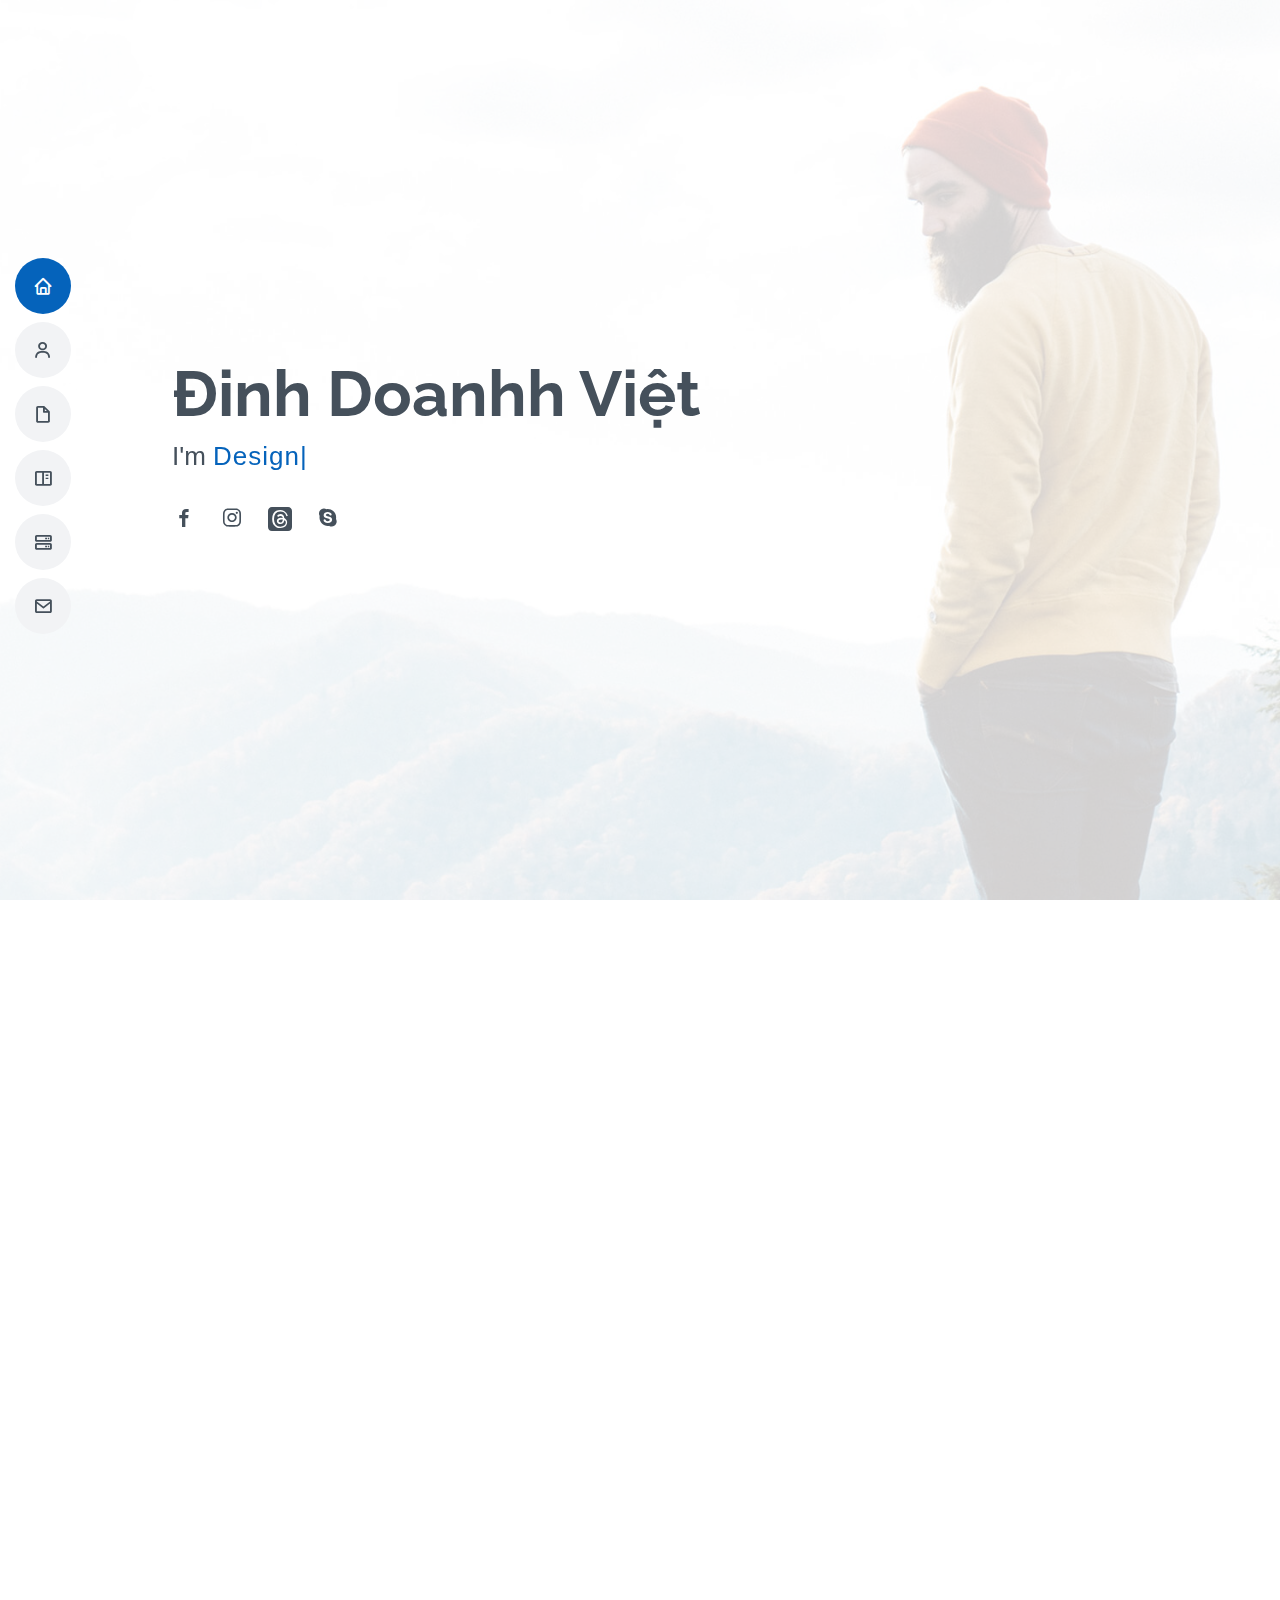
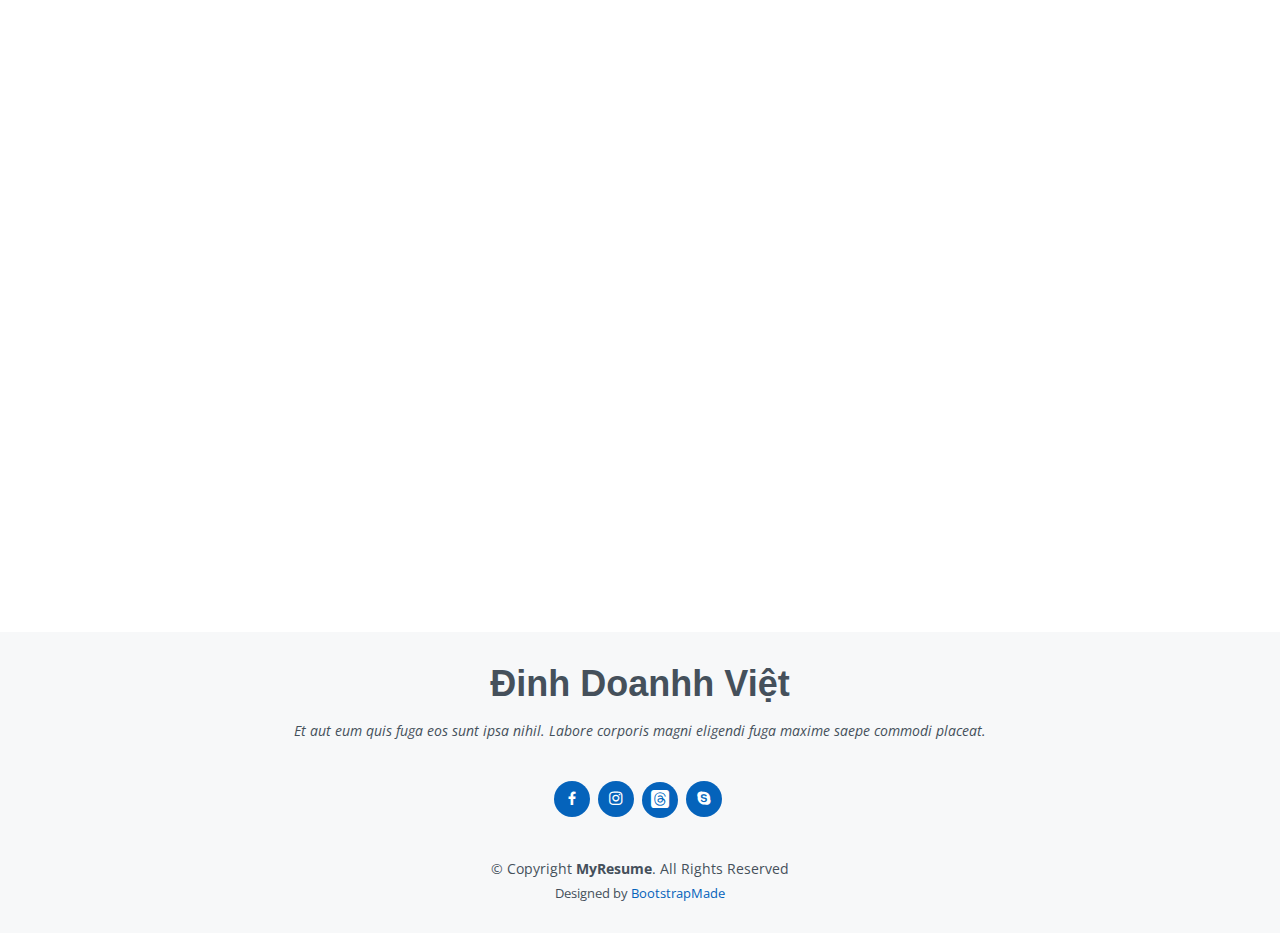
==== index.html @ 34758bf7 "first commit" ====
<!DOCTYPE html>
<html lang="en">

<head>
  <meta charset="utf-8">
  <meta content="width=device-width, initial-scale=1.0" name="viewport">

  <title>MyResume Bootstrap Template - Index</title>
  <meta content="" name="description">
  <meta content="" name="keywords">

  <!-- Favicons -->
  <link href="https://th.bing.com/th/id/OIP.g7DGRttRbm-p6qEUkhb4RAHaHa?w=179&h=180&c=7&r=0&o=5&dpr=1.5&pid=1.7" rel="icon">
  <link href="https://th.bing.com/th/id/OIP.g7DGRttRbm-p6qEUkhb4RAHaHa?w=179&h=180&c=7&r=0&o=5&dpr=1.5&pid=1.7" rel="apple-touch-icon">

  <!-- Google Fonts -->
  <link href="https://fonts.googleapis.com/css?family=Open+Sans:300,300i,400,400i,600,600i,700,700i|Raleway:300,300i,400,400i,500,500i,600,600i,700,700i" rel="stylesheet">

  <!-- Vendor CSS Files -->
  <link href="assets/vendor/aos/aos.css" rel="stylesheet">
  <link href="assets/vendor/bootstrap/css/bootstrap.min.css" rel="stylesheet">
  <link href="assets/vendor/bootstrap-icons/bootstrap-icons.css" rel="stylesheet">
  <link href="assets/vendor/boxicons/css/boxicons.min.css" rel="stylesheet">
  <link href="assets/vendor/glightbox/css/glightbox.min.css" rel="stylesheet">
  <link href="assets/vendor/swiper/swiper-bundle.min.css" rel="stylesheet">

  <!-- Template Main CSS File -->
  <link href="assets/css/style.css" rel="stylesheet">

  <!-- =======================================================
  * Template Name: MyResume
  * Template URL: https://bootstrapmade.com/free-html-bootstrap-template-my-resume/
  * Updated: Mar 17 2024 with Bootstrap v5.3.3
  * Author: BootstrapMade.com
  * License: https://bootstrapmade.com/license/
  ======================================================== -->
</head>


<body>

  <!-- ======= Mobile nav toggle button ======= -->
  <!-- <button type="button" class="mobile-nav-toggle d-xl-none"><i class="bi bi-list mobile-nav-toggle"></i></button> -->
  <i class="bi bi-list mobile-nav-toggle d-lg-none"></i>
  <!-- ======= Header ======= -->
  <header id="header" class="d-flex flex-column justify-content-center">

    <nav id="navbar" class="navbar nav-menu">
      <ul>
        <li><a href="#hero" class="nav-link scrollto active"><i class="bx bx-home"></i> <span>Home</span></a></li>
        <li><a href="#about" class="nav-link scrollto"><i class="bx bx-user"></i> <span>About</span></a></li>
        <li><a href="#resume" class="nav-link scrollto"><i class="bx bx-file-blank"></i> <span>Resume</span></a></li>
        <li><a href="#portfolio" class="nav-link scrollto"><i class="bx bx-book-content"></i> <span>Portfolio</span></a></li>
        <li><a href="#services" class="nav-link scrollto"><i class="bx bx-server"></i> <span>Services</span></a></li>
        <li><a href="#contact" class="nav-link scrollto"><i class="bx bx-envelope"></i> <span>Contact</span></a></li>
      </ul>
    </nav><!-- .nav-menu -->

  </header><!-- End Header -->

  <!-- ======= Hero Section ======= -->
  <section id="hero" class="d-flex flex-column justify-content-center">
    <div class="container" data-aos="zoom-in" data-aos-delay="100">
      <h1>Đinh Doanhh Việt</h1>
      <p>I'm <span class="typed" data-typed-items="Designer, Developer, Freelancer, Photographer"></span></p>
      <div class="social-links">
        <a href="https://www.facebook.com" class="facebook"><i class="bx bxl-facebook"></i></a> 
        <a href="https://www.instagram.com" class="instagram"><i class="bx bxl-instagram"></i></a>
        <a href="https://www.threads.net/" class="threads"><i class="bi bi-threads-fill"></i></a>
        <a href="https://join.skype.com/invite/pR5UcHzqP7nn" class="google-plus"><i class="bx bxl-skype"></i></a>
        
      </div>
    </div>
  </section><!-- End Hero --> 

  <main id="main">

    <!-- ======= About Section ======= -->
    <section id="about" class="about">
      <div class="container" data-aos="fade-up">

        <div class="section-title">
          <h2>About</h2>
          <p>Magnam dolores commodi suscipit. Necessitatibus eius consequatur ex aliquid fuga eum quidem. Sit sint consectetur velit. Quisquam quos quisquam cupiditate. Et nemo qui impedit suscipit alias ea. Quia fugiat sit in iste officiis commodi quidem hic quas.</p>
        </div>

        <div class="row">
          <div class="col-lg-4">
            <img src="assets/img/profile-img.jpg" class="img-fluid" alt="">
          </div>
          <div class="col-lg-8 pt-4 pt-lg-0 content">
            <h3>UI/UX Designer &amp; Web Developer.</h3>
            <p class="fst-italic">
              Lorem ipsum dolor sit amet, consectetur adipiscing elit, sed do eiusmod tempor incididunt ut labore et dolore
              magna aliqua.
            </p>
            <div class="row">
              <div class="col-lg-6">
                <ul>
                  <li><i class="bi bi-chevron-right"></i> <strong>Birthday:</strong> <span>11 july 2004</span></li>
                  <li><i class="bi bi-chevron-right"></i> <strong>Website:</strong> <span>www</span></li>
                  <li><i class="bi bi-chevron-right"></i> <strong>Phone:</strong> <span>+84 353241999</span></li>
                  <li><i class="bi bi-chevron-right"></i> <strong>City:</strong> <span>Tuyên Quang, Việt Nam</span></li>
                </ul>
              </div>
              <div class="col-lg-6">
                <ul>
                  <li><i class="bi bi-chevron-right"></i> <strong>Age:</strong> <span>20</span></li>
                  <li><i class="bi bi-chevron-right"></i> <strong>Degree:</strong> <span>Master</span></li>
                  <li><i class="bi bi-chevron-right"></i> <strong>PhEmailone:</strong> <span>vietdinh1172004@gmail.com</span></li>
                  <li><i class="bi bi-chevron-right"></i> <strong>Freelance:</strong> <span>Available</span></li>
                </ul>
              </div>
            </div>
            <p>
              Officiis eligendi itaque labore et dolorum mollitia officiis optio vero. Quisquam sunt adipisci omnis et ut. Nulla accusantium dolor incidunt officia tempore. Et eius omnis.
              Cupiditate ut dicta maxime officiis quidem quia. Sed et consectetur qui quia repellendus itaque neque. Aliquid amet quidem ut quaerat cupiditate. Ab et eum qui repellendus omnis culpa magni laudantium dolores.
            </p>
          </div>
        </div>

      </div>
    </section><!-- End About Section -->

    <!-- ======= Facts Section ======= -->
    <section id="facts" class="facts">
      <div class="container" data-aos="fade-up">

        <div class="section-title">
          <h2>Facts</h2>
          <p>Magnam dolores commodi suscipit. Necessitatibus eius consequatur ex aliquid fuga eum quidem. Sit sint consectetur velit. Quisquam quos quisquam cupiditate. Et nemo qui impedit suscipit alias ea. Quia fugiat sit in iste officiis commodi quidem hic quas.</p>
        </div>

        <div class="row">

          <div class="col-lg-3 col-md-6">
            <div class="count-box">
              <i class="bi bi-emoji-smile"></i>
              <span data-purecounter-start="0" data-purecounter-end="232" data-purecounter-duration="1" class="purecounter"></span>
              <p>Happy Clients</p>
            </div>
          </div>

          <div class="col-lg-3 col-md-6 mt-5 mt-md-0">
            <div class="count-box">
              <i class="bi bi-journal-richtext"></i>
              <span data-purecounter-start="0" data-purecounter-end="521" data-purecounter-duration="1" class="purecounter"></span>
              <p>Projects</p>
            </div>
          </div>

          <div class="col-lg-3 col-md-6 mt-5 mt-lg-0">
            <div class="count-box">
              <i class="bi bi-headset"></i>
              <span data-purecounter-start="0" data-purecounter-end="1463" data-purecounter-duration="1" class="purecounter"></span>
              <p>Hours Of Support</p>
            </div>
          </div>

          <div class="col-lg-3 col-md-6 mt-5 mt-lg-0">
            <div class="count-box">
              <i class="bi bi-award"></i>
              <span data-purecounter-start="0" data-purecounter-end="25" data-purecounter-duration="1" class="purecounter"></span>
              <p>Awards</p>
            </div>
          </div>

        </div>

      </div>
    </section><!-- End Facts Section -->

    <!-- ======= Skills Section ======= -->
    <section id="skills" class="skills section-bg">
      <div class="container" data-aos="fade-up">

        <div class="section-title">
          <h2>Skills</h2>
          <p>Magnam dolores commodi suscipit. Necessitatibus eius consequatur ex aliquid fuga eum quidem. Sit sint consectetur velit. Quisquam quos quisquam cupiditate. Et nemo qui impedit suscipit alias ea. Quia fugiat sit in iste officiis commodi quidem hic quas.</p>
        </div>

        <div class="row skills-content">

          <div class="col-lg-6">

            <div class="progress">
              <span class="skill">HTML <i class="val">100%</i></span>
              <div class="progress-bar-wrap">
                <div class="progress-bar" role="progressbar" aria-valuenow="100" aria-valuemin="0" aria-valuemax="100"></div>
              </div>
            </div>

            <div class="progress">
              <span class="skill">CSS <i class="val">90%</i></span>
              <div class="progress-bar-wrap">
                <div class="progress-bar" role="progressbar" aria-valuenow="90" aria-valuemin="0" aria-valuemax="100"></div>
              </div>
            </div>

            <div class="progress">
              <span class="skill">Script <i class="val">99%</i></span>
              <div class="progress-bar-wrap">
                <div class="progress-bar" role="progressbar" aria-valuenow="99" aria-valuemin="0" aria-valuemax="100"></div>
              </div>
            </div>

          </div>

          <div class="col-lg-6">

            <div class="progress">
              <span class="skill">PHP Lavarel<i class="val">50%</i></span>
              <div class="progress-bar-wrap">
                <div class="progress-bar" role="progressbar" aria-valuenow="50" aria-valuemin="0" aria-valuemax="100"></div>
              </div>
            </div>

            <div class="progress">
              <span class="skill">JavaScript <i class="val">70%</i></span>
              <div class="progress-bar-wrap">
                <div class="progress-bar" role="progressbar" aria-valuenow="70" aria-valuemin="0" aria-valuemax="100"></div>
              </div>
            </div>

            <div class="progress">
              <span class="skill">React <i class="val">75%</i></span>
              <div class="progress-bar-wrap">
                <div class="progress-bar" role="progressbar" aria-valuenow="75" aria-valuemin="0" aria-valuemax="100"></div>
              </div>
            </div>

          </div>

        </div>

      </div>
    </section><!-- End Skills Section -->

    <!-- ======= Resume Section ======= -->
    <section id="resume" class="resume">
      <div class="container" data-aos="fade-up">

        <div class="section-title">
          <h2>Resume</h2>
          <p>Magnam dolores commodi suscipit. Necessitatibus eius consequatur ex aliquid fuga eum quidem. Sit sint consectetur velit. Quisquam quos quisquam cupiditate. Et nemo qui impedit suscipit alias ea. Quia fugiat sit in iste officiis commodi quidem hic quas.</p>
        </div>

        <div class="row">
          <div class="col-lg-6">
            <h3 class="resume-title">Sumary</h3>
            <div class="resume-item pb-0">
              <h4>Đinh Doanhh Việt</h4>
              <p><em>Innovative and deadline-driven Graphic Designer with 3+ years of experience designing and developing user-centered digital/print marketing material from initial concept to final, polished deliverable.</em></p>
              <ul>
                <li>Portland par 127,Orlando, FL</li>
                <li>(123) 456-7891</li>
                <li>vietdinh1172004@gmail.com</li>
              </ul>
            </div>

            <h3 class="resume-title">Education</h3>
            <div class="resume-item">
              <h4>Master of Fine Arts &amp; Graphic Design</h4>
              <h5>2022 - 2026</h5>
              <p><em>Đại học FPT Hà Nội</em></p>
            </div>
            <div class="resume-item">
              <h4>Bachelor of Fine Arts &amp; Graphic Design</h4>
              <h5>2024</h5>
              <p><em>Rochester Institute of Technology, Rochester, NY</em></p>
              <p>Quia nobis sequi est occaecati aut. Repudiandae et iusto quae reiciendis et quis Eius vel ratione eius unde vitae rerum voluptates asperiores voluptatem Earum molestiae consequatur neque etlon sader mart dila</p>
            </div>
          </div>
          <div class="col-lg-6">
            <h3 class="resume-title">Professional Experience</h3>
            <div class="resume-item">
              <h4>Senior graphic design specialist</h4>
              <h5>2024 - Present</h5>
              <p><em>Experion, New York, NY </em></p>
              <ul>
                <li>Lead in the design, development, and implementation of the graphic, layout, and production communication materials</li>
                <li>Delegate tasks to the 7 members of the design team and provide counsel on all aspects of the project. </li>
                <li>Supervise the assessment of all graphic materials in order to ensure quality and accuracy of the design</li>
                <li>Oversee the efficient use of production project budgets ranging from $2,000 - $25,000</li>
              </ul>
            </div>
            <div class="resume-item">
              <h4>Graphic design specialist</h4>
              <h5>2024 </h5>
              <p><em>Stepping Stone Advertising, New York, NY</em></p>
              <ul>
                <li>Developed numerous marketing programs (logos, brochures,infographics, presentations, and advertisements).</li>
                <li>Managed up to 5 projects or tasks at a given time while under pressure</li>
                <li>Recommended and consulted with clients on the most appropriate graphic design</li>
                <li>Created 4+ design presentations and proposals a month for clients and account managers</li>
              </ul>
            </div>
          </div>
        </div>

      </div>
    </section><!-- End Resume Section -->

    <!-- ======= Portfolio Section ======= -->
    <section id="portfolio" class="portfolio section-bg">
      <div class="container" data-aos="fade-up">

        <div class="section-title">
          <h2>Portfolio</h2>
          <p>Magnam dolores commodi suscipit. Necessitatibus eius consequatur ex aliquid fuga eum quidem. Sit sint consectetur velit. Quisquam quos quisquam cupiditate. Et nemo qui impedit suscipit alias ea. Quia fugiat sit in iste officiis commodi quidem hic quas.</p>
        </div>

        <div class="row">
          <div class="col-lg-12 d-flex justify-content-center" data-aos="fade-up" data-aos-delay="100">
            <ul id="portfolio-flters">
              <li data-filter="*" class="filter-active">All</li>
              <li data-filter=".filter-app">App</li>
              <li data-filter=".filter-card">Card</li>
              <li data-filter=".filter-web">Web</li>
            </ul>
          </div>
        </div>

        <div class="row portfolio-container" data-aos="fade-up" data-aos-delay="200">

          <div class="col-lg-4 col-md-6 portfolio-item filter-app">
            <div class="portfolio-wrap">
              <img src="assets/img/portfolio/portfolio-1.jpg" class="img-fluid" alt="">
              <div class="portfolio-info">
                <h4>App 1</h4>
                <p>App</p>
                <div class="portfolio-links">
                  <a href="assets/img/portfolio/portfolio-1.jpg" data-gallery="portfolioGallery" class="portfolio-lightbox" title="App 1"><i class="bx bx-plus"></i></a>
                  <a href="portfolio-details.html" class="portfolio-details-lightbox" data-glightbox="type: external" title="Portfolio Details"><i class="bx bx-link"></i></a>
                </div>
              </div>
            </div>
          </div>

          <div class="col-lg-4 col-md-6 portfolio-item filter-web">
            <div class="portfolio-wrap">
              <img src="assets/img/portfolio/portfolio-2.jpg" class="img-fluid" alt="">
              <div class="portfolio-info">
                <h4>Web 3</h4>
                <p>Web</p>
                <div class="portfolio-links">
                  <a href="assets/img/portfolio/portfolio-2.jpg" data-gallery="portfolioGallery" class="portfolio-lightbox" title="Web 3"><i class="bx bx-plus"></i></a>
                  <a href="portfolio-details.html" class="portfolio-details-lightbox" data-glightbox="type: external" title="Portfolio Details"><i class="bx bx-link"></i></a>
                </div>
              </div>
            </div>
          </div>

          <div class="col-lg-4 col-md-6 portfolio-item filter-app">
            <div class="portfolio-wrap">
              <img src="assets/img/portfolio/portfolio-3.jpg" class="img-fluid" alt="">
              <div class="portfolio-info">
                <h4>App 2</h4>
                <p>App</p>
                <div class="portfolio-links">
                  <a href="assets/img/portfolio/portfolio-3.jpg" data-gallery="portfolioGallery" class="portfolio-lightbox" title="App 2"><i class="bx bx-plus"></i></a>
                  <a href="portfolio-details.html" class="portfolio-details-lightbox" data-glightbox="type: external" title="Portfolio Details"><i class="bx bx-link"></i></a>
                </div>
              </div>
            </div>
          </div>

          <div class="col-lg-4 col-md-6 portfolio-item filter-card">
            <div class="portfolio-wrap">
              <img src="assets/img/portfolio/portfolio-4.jpg" class="img-fluid" alt="">
              <div class="portfolio-info">
                <h4>Card 2</h4>
                <p>Card</p>
                <div class="portfolio-links">
                  <a href="assets/img/portfolio/portfolio-4.jpg" data-gallery="portfolioGallery" class="portfolio-lightbox" title="Card 2"><i class="bx bx-plus"></i></a>
                  <a href="portfolio-details.html" class="portfolio-details-lightbox" data-glightbox="type: external" title="Portfolio Details"><i class="bx bx-link"></i></a>
                </div>
              </div>
            </div>
          </div>

          <div class="col-lg-4 col-md-6 portfolio-item filter-web">
            <div class="portfolio-wrap">
              <img src="assets/img/portfolio/portfolio-5.jpg" class="img-fluid" alt="">
              <div class="portfolio-info">
                <h4>Web 2</h4>
                <p>Web</p>
                <div class="portfolio-links">
                  <a href="assets/img/portfolio/portfolio-5.jpg" data-gallery="portfolioGallery" class="portfolio-lightbox" title="Web 2"><i class="bx bx-plus"></i></a>
                  <a href="portfolio-details.html" class="portfolio-details-lightbox" data-glightbox="type: external" title="Portfolio Details"><i class="bx bx-link"></i></a>
                </div>
              </div>
            </div>
          </div>

          <div class="col-lg-4 col-md-6 portfolio-item filter-app">
            <div class="portfolio-wrap">
              <img src="assets/img/portfolio/portfolio-6.jpg" class="img-fluid" alt="">
              <div class="portfolio-info">
                <h4>App 3</h4>
                <p>App</p>
                <div class="portfolio-links">
                  <a href="assets/img/portfolio/portfolio-6.jpg" data-gallery="portfolioGallery" class="portfolio-lightbox" title="App 3"><i class="bx bx-plus"></i></a>
                  <a href="portfolio-details.html" class="portfolio-details-lightbox" data-glightbox="type: external" title="Portfolio Details"><i class="bx bx-link"></i></a>
                </div>
              </div>
            </div>
          </div>

          <div class="col-lg-4 col-md-6 portfolio-item filter-card">
            <div class="portfolio-wrap">
              <img src="assets/img/portfolio/portfolio-7.jpg" class="img-fluid" alt="">
              <div class="portfolio-info">
                <h4>Card 1</h4>
                <p>Card</p>
                <div class="portfolio-links">
                  <a href="assets/img/portfolio/portfolio-7.jpg" data-gallery="portfolioGallery" class="portfolio-lightbox" title="Card 1"><i class="bx bx-plus"></i></a>
                  <a href="portfolio-details.html" class="portfolio-details-lightbox" data-glightbox="type: external" title="Portfolio Details"><i class="bx bx-link"></i></a>
                </div>
              </div>
            </div>
          </div>

          <div class="col-lg-4 col-md-6 portfolio-item filter-card">
            <div class="portfolio-wrap">
              <img src="assets/img/portfolio/portfolio-8.jpg" class="img-fluid" alt="">
              <div class="portfolio-info">
                <h4>Card 3</h4>
                <p>Card</p>
                <div class="portfolio-links">
                  <a href="assets/img/portfolio/portfolio-8.jpg" data-gallery="portfolioGallery" class="portfolio-lightbox" title="Card 3"><i class="bx bx-plus"></i></a>
                  <a href="portfolio-details.html" class="portfolio-details-lightbox" data-glightbox="type: external" title="Portfolio Details"><i class="bx bx-link"></i></a>
                </div>
              </div>
            </div>
          </div>

          <div class="col-lg-4 col-md-6 portfolio-item filter-web">
            <div class="portfolio-wrap">
              <img src="assets/img/portfolio/portfolio-9.jpg" class="img-fluid" alt="">
              <div class="portfolio-info">
                <h4>Web 3</h4>
                <p>Web</p>
                <div class="portfolio-links">
                  <a href="assets/img/portfolio/portfolio-9.jpg" data-gallery="portfolioGallery" class="portfolio-lightbox" title="Web 3"><i class="bx bx-plus"></i></a>
                  <a href="portfolio-details.html" class="portfolio-details-lightbox" data-glightbox="type: external" title="Portfolio Details"><i class="bx bx-link"></i></a>
                </div>
              </div>
            </div>
          </div>

        </div>

      </div>
    </section><!-- End Portfolio Section -->

    <!-- ======= Services Section ======= -->
    <section id="services" class="services">
      <div class="container" data-aos="fade-up">

        <div class="section-title">
          <h2>Services</h2>
          <p>Magnam dolores commodi suscipit. Necessitatibus eius consequatur ex aliquid fuga eum quidem. Sit sint consectetur velit. Quisquam quos quisquam cupiditate. Et nemo qui impedit suscipit alias ea. Quia fugiat sit in iste officiis commodi quidem hic quas.</p>
        </div>

        <div class="row">

          <div class="col-lg-4 col-md-6 d-flex align-items-stretch" data-aos="zoom-in" data-aos-delay="100">
            <div class="icon-box iconbox-blue">
              <div class="icon">
                <svg width="100" height="100" viewBox="0 0 600 600" xmlns="http://www.w3.org/2000/svg">
                  <path stroke="none" stroke-width="0" fill="#f5f5f5" d="M300,521.0016835830174C376.1290562159157,517.8887921683347,466.0731472004068,529.7835943286574,510.70327084640275,468.03025145048787C554.3714126377745,407.6079735673963,508.03601936045806,328.9844924480964,491.2728898941984,256.3432110539036C474.5976632858925,184.082847569629,479.9380746630129,96.60480741107993,416.23090153303,58.64404602377083C348.86323505073057,18.502131276798302,261.93793281208167,40.57373210992963,193.5410806939664,78.93577620505333C130.42746243093433,114.334589627462,98.30271207620316,179.96522072025542,76.75703585869454,249.04625023123273C51.97151888228291,328.5150500222984,13.704378332031375,421.85034740162234,66.52175969318436,486.19268352777647C119.04800174914682,550.1803526380478,217.28368757567262,524.383925680826,300,521.0016835830174"></path>
                </svg>
                <i class="bx bxl-dribbble"></i>
              </div>
              <h4><a href="">Lorem Ipsum</a></h4>
              <p>Voluptatum deleniti atque corrupti quos dolores et quas molestias excepturi</p>
            </div>
          </div>

          <div class="col-lg-4 col-md-6 d-flex align-items-stretch mt-4 mt-md-0" data-aos="zoom-in" data-aos-delay="200">
            <div class="icon-box iconbox-orange ">
              <div class="icon">
                <svg width="100" height="100" viewBox="0 0 600 600" xmlns="http://www.w3.org/2000/svg">
                  <path stroke="none" stroke-width="0" fill="#f5f5f5" d="M300,582.0697525312426C382.5290701553225,586.8405444964366,449.9789794690241,525.3245884688669,502.5850820975895,461.55621195738473C556.606425686781,396.0723002908107,615.8543463187945,314.28637112970534,586.6730223649479,234.56875336149918C558.9533121215079,158.8439757836574,454.9685369536778,164.00468322053177,381.49747125262974,130.76875717737553C312.15926192815925,99.40240125094834,248.97055460311594,18.661163978235184,179.8680185752513,50.54337015887873C110.5421016452524,82.52863877960104,119.82277516462835,180.83849132639028,109.12597500060166,256.43424936330496C100.08760227029461,320.3096726198365,92.17705696193138,384.0621239912766,124.79988738764834,439.7174275375508C164.83382741302287,508.01625554203684,220.96474134820875,577.5009287672846,300,582.0697525312426"></path>
                </svg>
                <i class="bx bx-file"></i>
              </div>
              <h4><a href="">Sed Perspiciatis</a></h4>
              <p>Duis aute irure dolor in reprehenderit in voluptate velit esse cillum dolore</p>
            </div>
          </div>

          <div class="col-lg-4 col-md-6 d-flex align-items-stretch mt-4 mt-lg-0" data-aos="zoom-in" data-aos-delay="300">
            <div class="icon-box iconbox-pink">
              <div class="icon">
                <svg width="100" height="100" viewBox="0 0 600 600" xmlns="http://www.w3.org/2000/svg">
                  <path stroke="none" stroke-width="0" fill="#f5f5f5" d="M300,541.5067337569781C382.14930387511276,545.0595476570109,479.8736841581634,548.3450877840088,526.4010558755058,480.5488172755941C571.5218469581645,414.80211281144784,517.5187510058486,332.0715597781072,496.52539010469104,255.14436215662573C477.37192572678356,184.95920475031193,473.57363656557914,105.61284051026155,413.0603344069578,65.22779650032875C343.27470386102294,18.654635553484475,251.2091493199835,5.337323636656869,175.0934190732945,40.62881213300186C97.87086631185822,76.43348514350839,51.98124368387456,156.15599469081315,36.44837278890362,239.84606092416172C21.716077023791087,319.22268207091537,43.775223500013084,401.1760424656574,96.891909868211,461.97329694683043C147.22146801428983,519.5804099606455,223.5754009179313,538.201503339737,300,541.5067337569781"></path>
                </svg>
                <i class="bx bx-tachometer"></i>
              </div>
              <h4><a href="">Magni Dolores</a></h4>
              <p>Excepteur sint occaecat cupidatat non proident, sunt in culpa qui officia</p>
            </div>
          </div>

          <div class="col-lg-4 col-md-6 d-flex align-items-stretch mt-4" data-aos="zoom-in" data-aos-delay="100">
            <div class="icon-box iconbox-yellow">
              <div class="icon">
                <svg width="100" height="100" viewBox="0 0 600 600" xmlns="http://www.w3.org/2000/svg">
                  <path stroke="none" stroke-width="0" fill="#f5f5f5" d="M300,503.46388370962813C374.79870501325706,506.71871716319447,464.8034551963731,527.1746412648533,510.4981551193396,467.86667711651364C555.9287308511215,408.9015244558933,512.6030010748507,327.5744911775523,490.211057578863,256.5855673507754C471.097692560561,195.9906835881958,447.69079081568157,138.11976852964426,395.19560036434837,102.3242989838813C329.3053358748298,57.3949838291264,248.02791733380457,8.279543830951368,175.87071277845988,42.242879143198664C103.41431057327972,76.34704239035025,93.79494320519305,170.9812938413882,81.28167332365135,250.07896920659033C70.17666984294237,320.27484674793965,64.84698225790005,396.69656628748305,111.28512138212992,450.4950937839243C156.20124167950087,502.5303643271138,231.32542653798444,500.4755392045468,300,503.46388370962813"></path>
                </svg>
                <i class="bx bx-layer"></i>
              </div>
              <h4><a href="">Nemo Enim</a></h4>
              <p>At vero eos et accusamus et iusto odio dignissimos ducimus qui blanditiis</p>
            </div>
          </div>

          <div class="col-lg-4 col-md-6 d-flex align-items-stretch mt-4" data-aos="zoom-in" data-aos-delay="200">
            <div class="icon-box iconbox-red">
              <div class="icon">
                <svg width="100" height="100" viewBox="0 0 600 600" xmlns="http://www.w3.org/2000/svg">
                  <path stroke="none" stroke-width="0" fill="#f5f5f5" d="M300,532.3542879108572C369.38199826031484,532.3153073249985,429.10787420159085,491.63046689027357,474.5244479745417,439.17860296908856C522.8885846962883,383.3225815378663,569.1668002868075,314.3205725914397,550.7432151929288,242.7694973846089C532.6665558377875,172.5657663291529,456.2379748765914,142.6223662098291,390.3689995646985,112.34683881706744C326.66090330228417,83.06452184765237,258.84405631176094,53.51806209861945,193.32584062364296,78.48882559362697C121.61183558270385,105.82097193414197,62.805066853699245,167.19869350419734,48.57481801355237,242.6138429142374C34.843463184063346,315.3850353017275,76.69343916112496,383.4422959591041,125.22947124332185,439.3748458443577C170.7312796277747,491.8107796887764,230.57421082200815,532.3932930995766,300,532.3542879108572"></path>
                </svg>
                <i class="bx bx-slideshow"></i>
              </div>
              <h4><a href="">Dele Cardo</a></h4>
              <p>Quis consequatur saepe eligendi voluptatem consequatur dolor consequuntur</p>
            </div>
          </div>

          <div class="col-lg-4 col-md-6 d-flex align-items-stretch mt-4" data-aos="zoom-in" data-aos-delay="300">
            <div class="icon-box iconbox-teal">
              <div class="icon">
                <svg width="100" height="100" viewBox="0 0 600 600" xmlns="http://www.w3.org/2000/svg">
                  <path stroke="none" stroke-width="0" fill="#f5f5f5" d="M300,566.797414625762C385.7384707136149,576.1784315230908,478.7894351017131,552.8928747891023,531.9192734346935,484.94944893311C584.6109503024035,417.5663521118492,582.489472248146,322.67544863468447,553.9536738515405,242.03673114598146C529.1557734026468,171.96086150256528,465.24506316201064,127.66468636344209,395.9583748389544,100.7403814666027C334.2173773831606,76.7482773500951,269.4350130405921,84.62216499799875,207.1952322260088,107.2889140133804C132.92018162631612,134.33871894543012,41.79353780512637,160.00259165414826,22.644507872594943,236.69541883565114C3.319112789854554,314.0945973066697,72.72355303640163,379.243833228382,124.04198916343866,440.3218312028393C172.9286146004772,498.5055451809895,224.45579914871206,558.5317968840102,300,566.797414625762"></path>
                </svg>
                <i class="bx bx-arch"></i>
              </div>
              <h4><a href="">Divera Don</a></h4>
              <p>Modi nostrum vel laborum. Porro fugit error sit minus sapiente sit aspernatur</p>
            </div>
          </div>

        </div>

      </div>
    </section><!-- End Services Section -->

    <!-- ======= Testimonials Section ======= -->
    <section id="testimonials" class="testimonials section-bg">
      <div class="container" data-aos="fade-up">

        <div class="section-title">
          <h2>Testimonials</h2>
        </div>

        <div class="testimonials-slider swiper" data-aos="fade-up" data-aos-delay="100">
          <div class="swiper-wrapper">

            <div class="swiper-slide">
              <div class="testimonial-item">
                <img src="assets/img/testimonials/testimonials-1.jpg" class="testimonial-img" alt="">
                <h3>Saul Goodman</h3>
                <h4>Ceo &amp; Founder</h4>
                <p>
                  <i class="bx bxs-quote-alt-left quote-icon-left"></i>
                  Proin iaculis purus consequat sem cure digni ssim donec porttitora entum suscipit rhoncus. Accusantium quam, ultricies eget id, aliquam eget nibh et. Maecen aliquam, risus at semper.
                  <i class="bx bxs-quote-alt-right quote-icon-right"></i>
                </p>
              </div>
            </div><!-- End testimonial item -->

            <div class="swiper-slide">
              <div class="testimonial-item">
                <img src="assets/img/testimonials/testimonials-2.jpg" class="testimonial-img" alt="">
                <h3>Sara Wilsson</h3>
                <h4>Designer</h4>
                <p>
                  <i class="bx bxs-quote-alt-left quote-icon-left"></i>
                  Export tempor illum tamen malis malis eram quae irure esse labore quem cillum quid cillum eram malis quorum velit fore eram velit sunt aliqua noster fugiat irure amet legam anim culpa.
                  <i class="bx bxs-quote-alt-right quote-icon-right"></i>
                </p>
              </div>
            </div><!-- End testimonial item -->

            <div class="swiper-slide">
              <div class="testimonial-item">
                <img src="assets/img/testimonials/testimonials-3.jpg" class="testimonial-img" alt="">
                <h3>Jena Karlis</h3>
                <h4>Store Owner</h4>
                <p>
                  <i class="bx bxs-quote-alt-left quote-icon-left"></i>
                  Enim nisi quem export duis labore cillum quae magna enim sint quorum nulla quem veniam duis minim tempor labore quem eram duis noster aute amet eram fore quis sint minim.
                  <i class="bx bxs-quote-alt-right quote-icon-right"></i>
                </p>
              </div>
            </div><!-- End testimonial item -->

            <div class="swiper-slide">
              <div class="testimonial-item">
                <img src="assets/img/testimonials/testimonials-4.jpg" class="testimonial-img" alt="">
                <h3>Matt Brandon</h3>
                <h4>Freelancer</h4>
                <p>
                  <i class="bx bxs-quote-alt-left quote-icon-left"></i>
                  Fugiat enim eram quae cillum dolore dolor amet nulla culpa multos export minim fugiat minim velit minim dolor enim duis veniam ipsum anim magna sunt elit fore quem dolore labore illum veniam.
                  <i class="bx bxs-quote-alt-right quote-icon-right"></i>
                </p>
              </div>
            </div><!-- End testimonial item -->

            <div class="swiper-slide">
              <div class="testimonial-item">
                <img src="assets/img/testimonials/testimonials-5.jpg" class="testimonial-img" alt="">
                <h3>John Larson</h3>
                <h4>Entrepreneur</h4>
                <p>
                  <i class="bx bxs-quote-alt-left quote-icon-left"></i>
                  Quis quorum aliqua sint quem legam fore sunt eram irure aliqua veniam tempor noster veniam enim culpa labore duis sunt culpa nulla illum cillum fugiat legam esse veniam culpa fore nisi cillum quid.
                  <i class="bx bxs-quote-alt-right quote-icon-right"></i>
                </p>
              </div>
            </div><!-- End testimonial item -->

          </div>
          <div class="swiper-pagination"></div>
        </div>

      </div>
    </section><!-- End Testimonials Section -->

    <!-- ======= Contact Section ======= -->
    <section id="contact" class="contact">
      <div class="container" data-aos="fade-up">

        <div class="section-title">
          <h2>Contact</h2>
        </div>

        <div class="row mt-1">

          <div class="col-lg-4">
            <div class="info">
              <div class="address">
                <i class="bi bi-geo-alt"></i>
                <h4>Location:</h4>
                <p>A108 Adam Street, New York, NY 535022</p>
              </div>

              <div class="email">
                <i class="bi bi-envelope"></i>
                <h4>Email:</h4>
                <p>info@example.com</p>
              </div>

              <div class="phone">
                <i class="bi bi-phone"></i>
                <h4>Call:</h4>
                <p>+1 5589 55488 55s</p>
              </div>

            </div>

          </div>

          <div class="col-lg-8 mt-5 mt-lg-0">

            <form id="contact-form" method="POST" action="https://formspree.io/f/mldrdrgg">
              <div class="row">
                <div class="col-md-6 form-group">
                  <input type="text" name="name" class="form-control" id="name" placeholder="Your Name" required>
                </div>
                <div class="col-md-6 form-group mt-3 mt-md-0">
                  <input type="email" name="email" class="form-control" id="email" placeholder="Your Email" required>
                </div>
              </div>
              <div class="form-group mt-3">
                <input type="text" name="subject" class="form-control" id="subject" placeholder="Subject" required>
              </div>
              <div class="form-group mt-3">
                <textarea class="form-control" name="message" rows="5" placeholder="Message" required></textarea>
              </div>
              <div class="my-3">
                <div class="loading"></div>
                <div class="error-message"></div>
                <div class="sent-message">Your message has been sent. Thank you!</div>
              </div>
              <div class="text-center"><button type="submit" style="  background: #0563bb;
                border: 0;
                padding: 10px 35px;
                color: #fff;
                transition: 0.4s;
                border-radius: 50px;">Send Message</button></div>
            </form>
            
            
          </div>

        </div>

      </div>
    </section><!-- End Contact Section -->


  </main><!-- End #main -->

  <!-- ======= Footer ======= -->
  <footer id="footer">
    <div class="container">
      <h3>Đinh Doanhh Việt</h3>
      <p>Et aut eum quis fuga eos sunt ipsa nihil. Labore corporis magni eligendi fuga maxime saepe commodi placeat.</p>
      <div class="social-links">
        <a href="https://www.facebook.com" class="facebook"><i class="bx bxl-facebook"></i></a>
        <a href="https://www.instagram.com" class="instagram"><i class="bx bxl-instagram"></i></a>
        <a href="https://www.threads.net/" class="threads"><i class="bi bi-threads-fill"></i></a> 
        <a href="https://join.skype.com/invite/pR5UcHzqP7nn" class="google-plus"><i class="bx bxl-skype"></i></a>
        
      </div>
      <div class="copyright">
        &copy; Copyright <strong><span>MyResume</span></strong>. All Rights Reserved
      </div>
      <div class="credits">
        <!-- All the links in the footer should remain intact. -->
        <!-- You can delete the links only if you purchased the pro version. -->
        <!-- Licensing information: [license-url] -->
        <!-- Purchase the pro version with working PHP/AJAX contact form: https://bootstrapmade.com/free-html-bootstrap-template-my-resume/ -->
        Designed by <a href="https://bootstrapmade.com/">BootstrapMade</a>
      </div>
    </div>
  </footer><!-- End Footer -->

  <div id="preloader"></div>
  <a href="#" class="back-to-top d-flex align-items-center justify-content-center"><i class="bi bi-arrow-up-short"></i></a>

  <!-- Vendor JS Files -->
  <script src="assets/vendor/purecounter/purecounter_vanilla.js"></script>
  <script src="assets/vendor/aos/aos.js"></script>
  <script src="assets/vendor/bootstrap/js/bootstrap.bundle.min.js"></script>
  <script src="assets/vendor/glightbox/js/glightbox.min.js"></script>
  <script src="assets/vendor/isotope-layout/isotope.pkgd.min.js"></script>
  <script src="assets/vendor/swiper/swiper-bundle.min.js"></script>
  <script src="assets/vendor/typed.js/typed.umd.js"></script>
  <script src="assets/vendor/waypoints/noframework.waypoints.js"></script>
  <script src="assets/vendor/php-email-form/validate.js"></script>

  <!-- Template Main JS File -->
  <script src="assets/js/main.js"></script>
  <script>
    document.getElementById('contact-form').addEventListener('submit', function(event) {
      event.preventDefault();
  
      var formData = new FormData(this);
  
      fetch(this.action, {
        method: 'POST',
        body: formData,
        headers: {
          'Accept': 'application/json'
        }
      }).then(response => {
        if (response.ok) {
          document.querySelector('.sent-message').style.display = 'block';
          document.querySelector('.error-message').style.display = 'none';
          this.reset();
        } else {
          response.json().then(data => {
            if (data.errors) {
              const errorMessage = data.errors.map(error => error.message).join(', ');
              document.querySelector('.error-message').innerText = errorMessage;
              document.querySelector('.error-message').style.display = 'block';
            } else {
              document.querySelector('.error-message').innerText = 'Oops! There was a problem submitting your form';
              document.querySelector('.error-message').style.display = 'block';
            }
          }).catch(() => {
            document.querySelector('.error-message').innerText = 'Oops! There was a problem submitting your form';
            document.querySelector('.error-message').style.display = 'block';
          });
        }
      }).catch(() => {
        document.querySelector('.error-message').innerText = 'Oops! There was a problem submitting your form';
        document.querySelector('.error-message').style.display = 'block';
      });
    });
  </script>

</body>

</html>
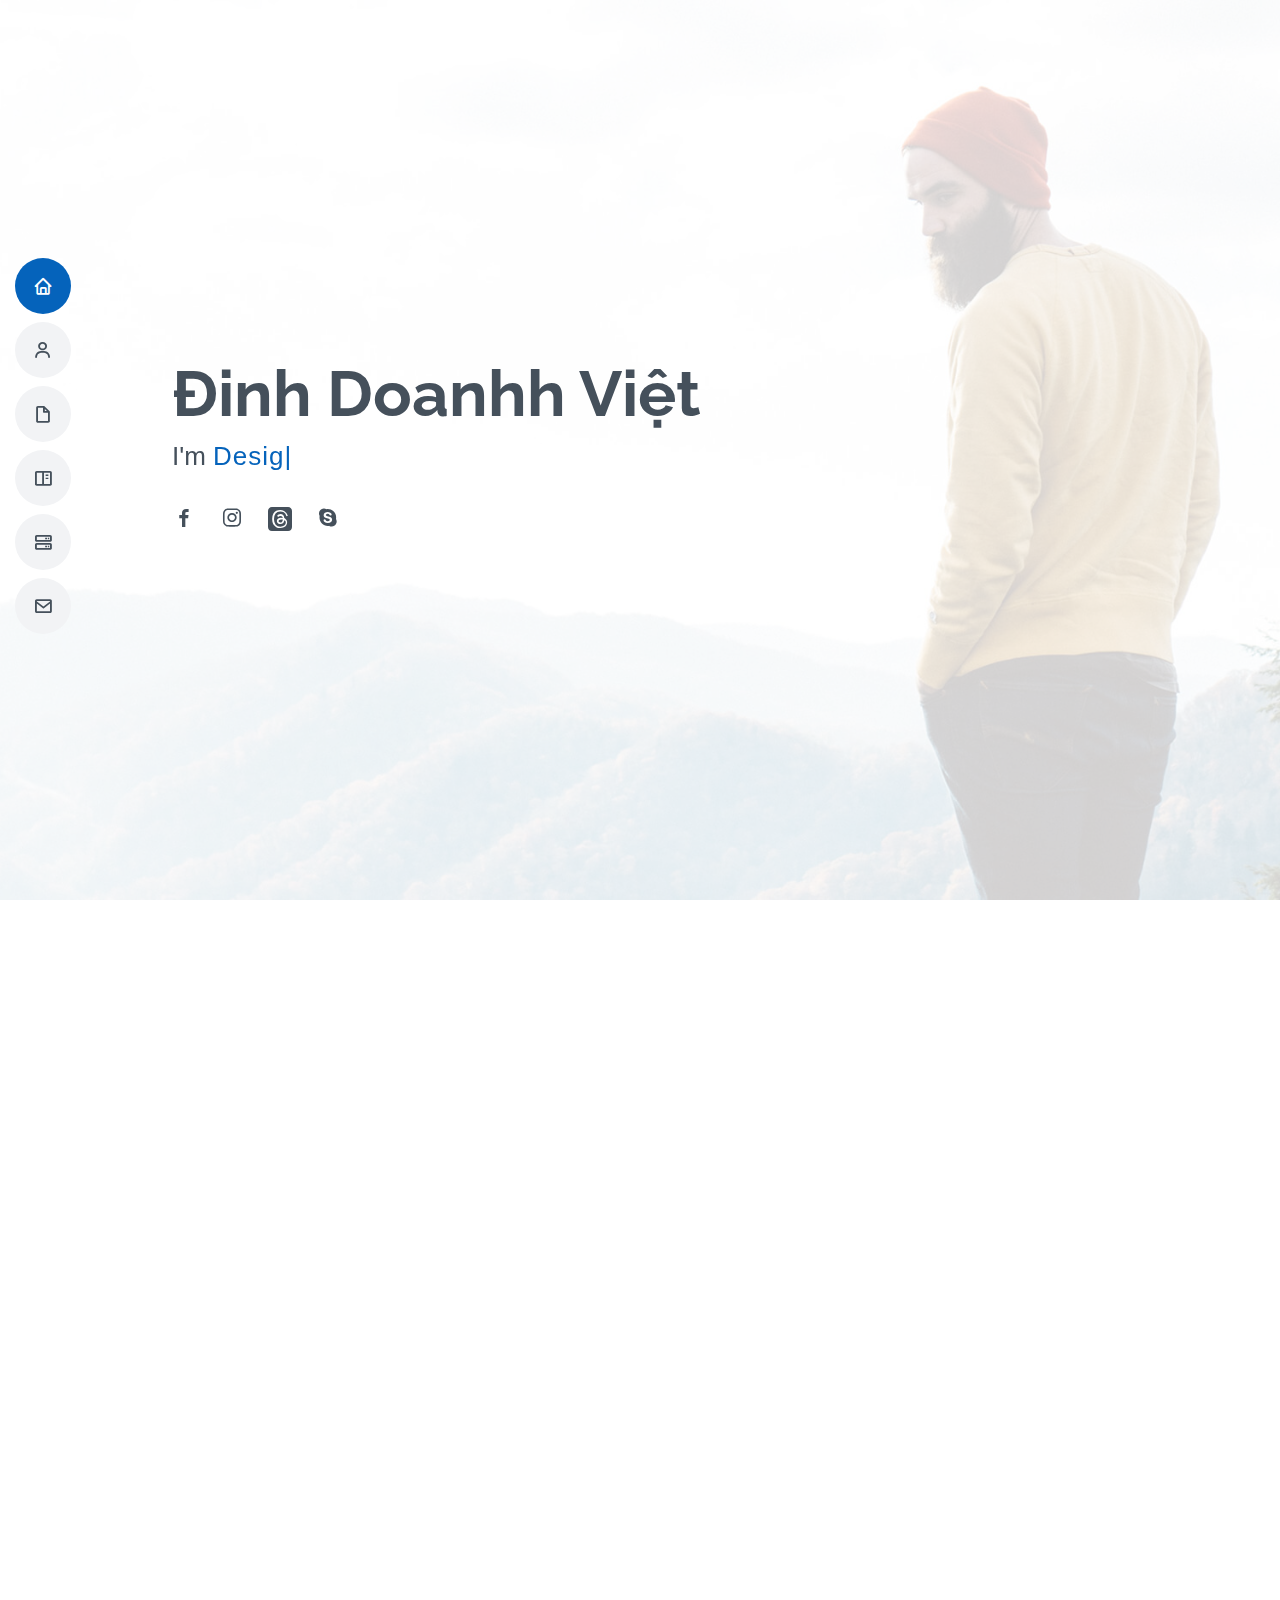
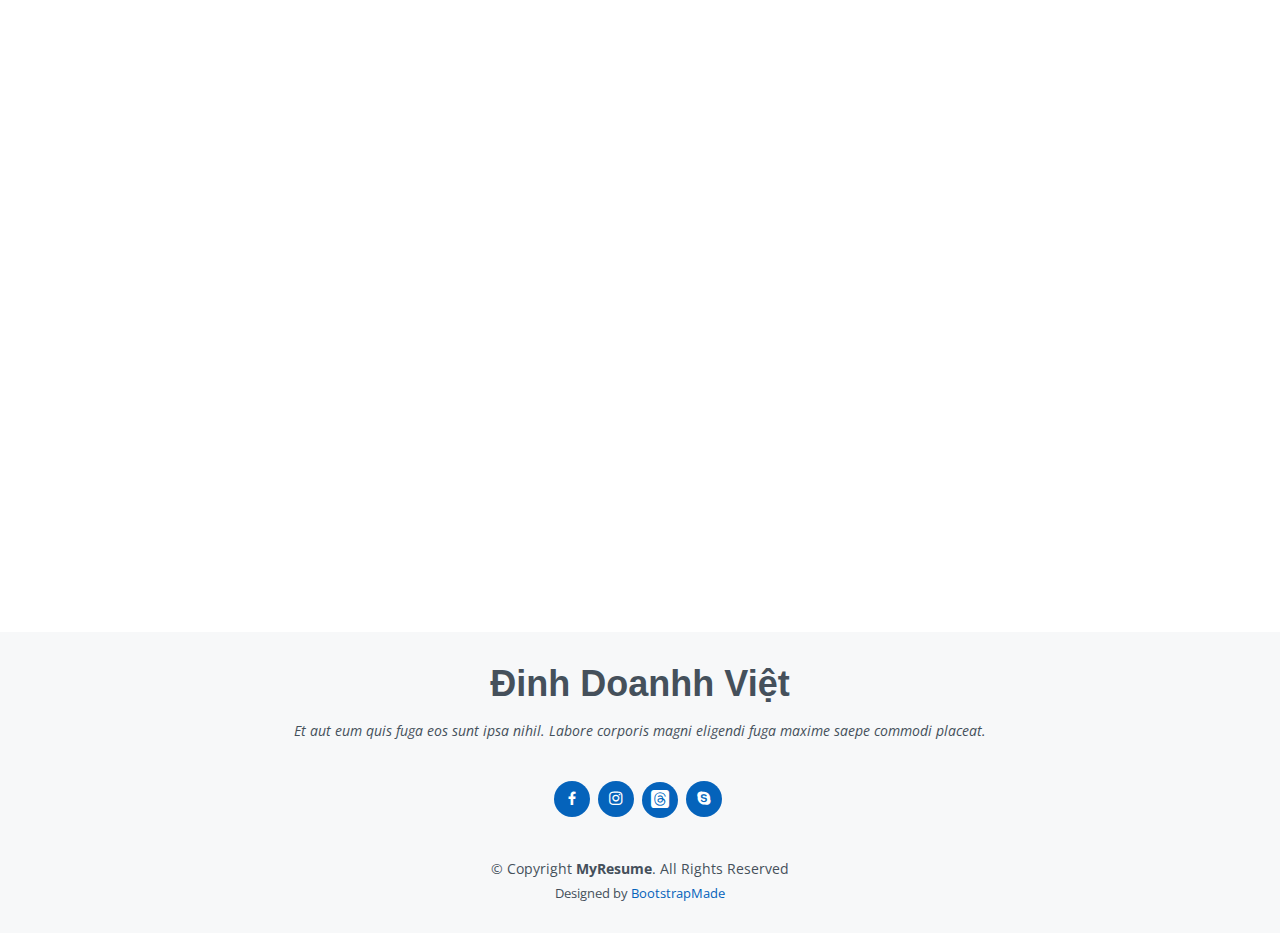
==== commit 3fc6ec62: "Update index.html" ====
--- a/index.html
+++ b/index.html
@@ -64,9 +64,9 @@
       <h1>Đinh Doanhh Việt</h1>
       <p>I'm <span class="typed" data-typed-items="Designer, Developer, Freelancer, Photographer"></span></p>
       <div class="social-links">
-        <a href="https://www.facebook.com" class="facebook"><i class="bx bxl-facebook"></i></a> 
-        <a href="https://www.instagram.com" class="instagram"><i class="bx bxl-instagram"></i></a>
-        <a href="https://www.threads.net/" class="threads"><i class="bi bi-threads-fill"></i></a>
+        <a href="https://www.facebook.com/profile.php?id=100052974180784" class="facebook"><i class="bx bxl-facebook"></i></a> 
+        <a href="https://www.instagram.com/doanh_viet/" class="instagram"><i class="bx bxl-instagram"></i></a>
+        <a href="https://www.threads.net/@doanh_viet?xmt=AQGz2Tk1qGsvq0ag9qR3bFqjYLvbMsU4HVB90l2bpL-AJu8" class="threads"><i class="bi bi-threads-fill"></i></a>
         <a href="https://join.skype.com/invite/pR5UcHzqP7nn" class="google-plus"><i class="bx bxl-skype"></i></a>
         
       </div>
@@ -788,4 +788,4 @@
 
 </body>
 
-</html>+</html>
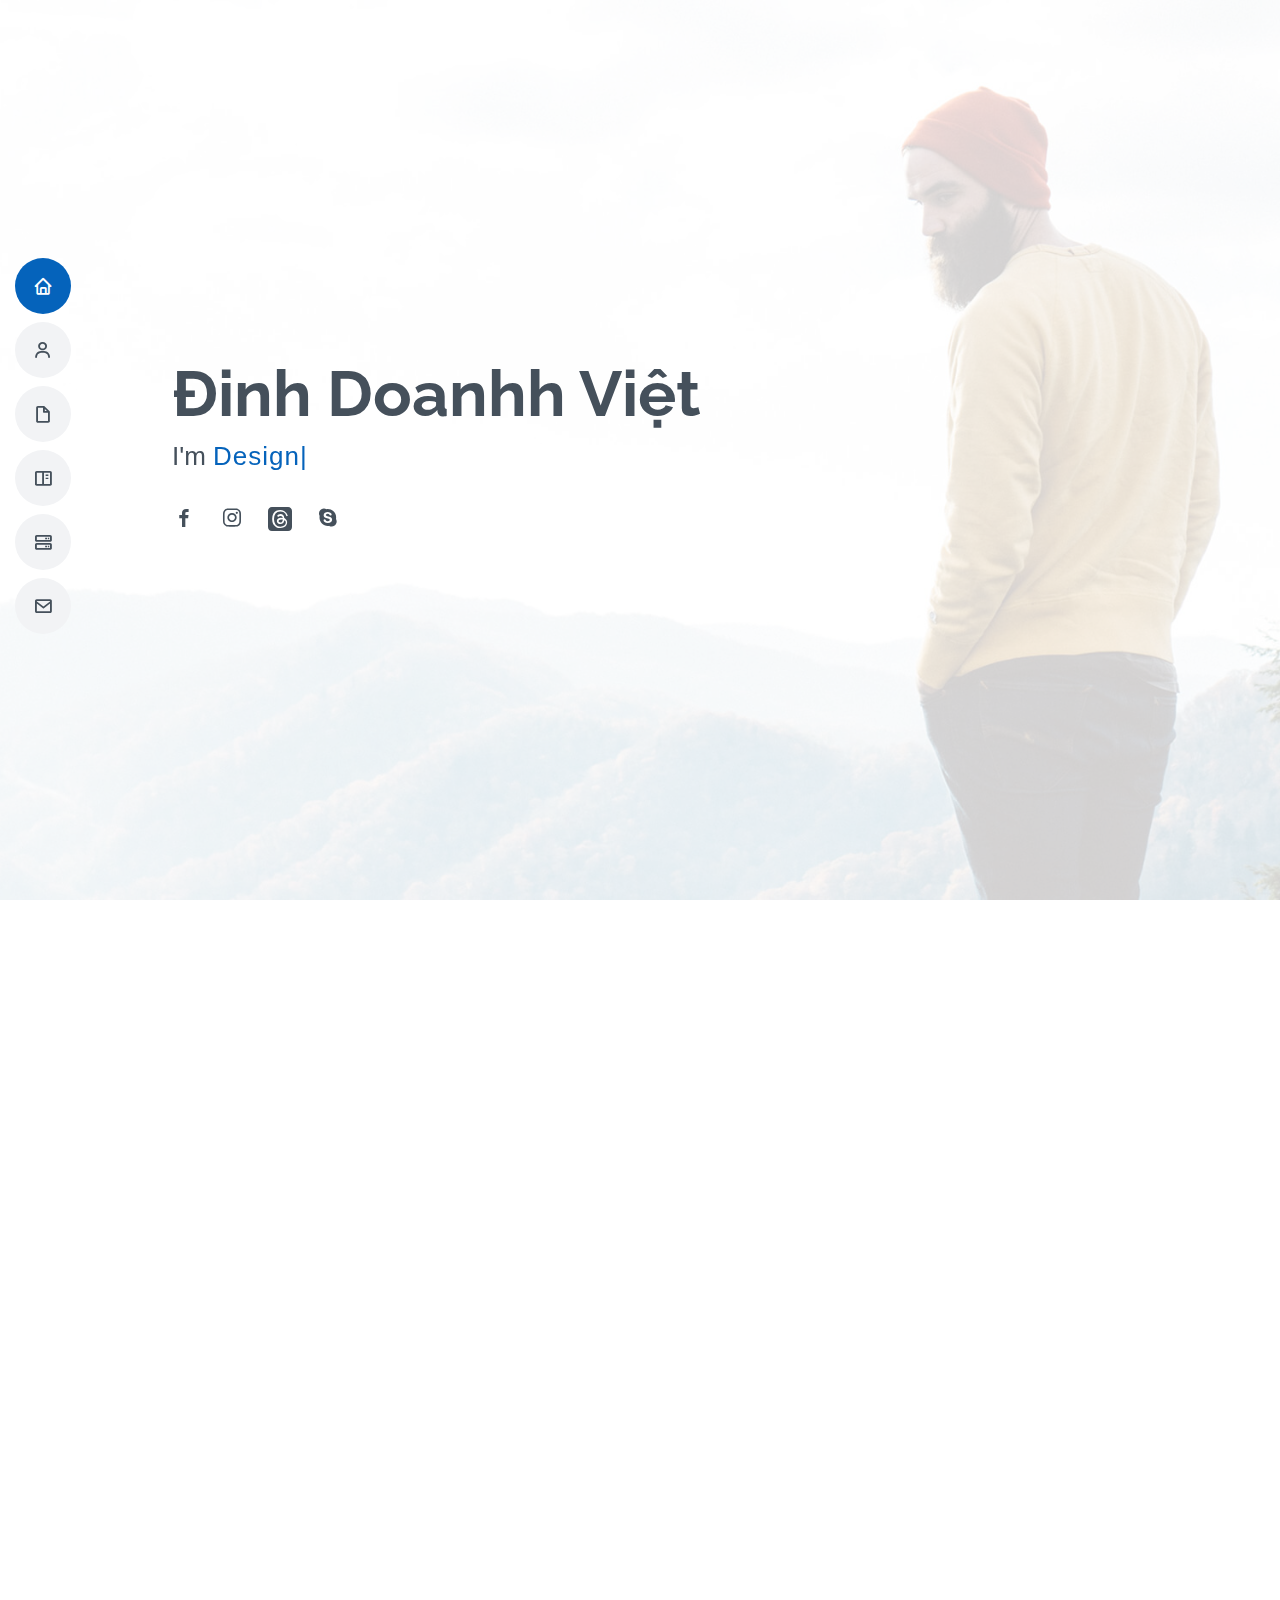
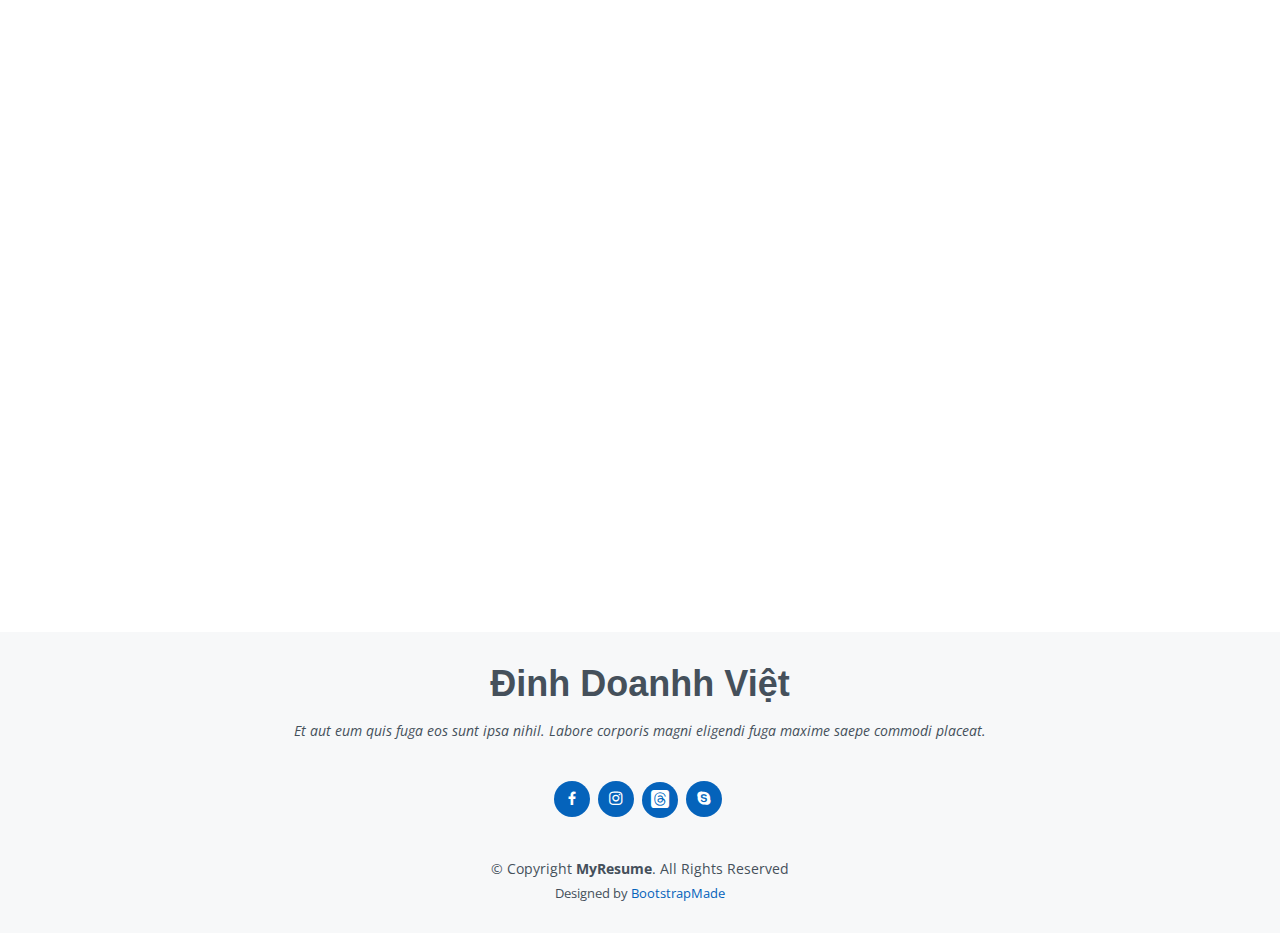
==== commit febfd6c3: "Update index.html" ====
--- a/index.html
+++ b/index.html
@@ -5,7 +5,7 @@
   <meta charset="utf-8">
   <meta content="width=device-width, initial-scale=1.0" name="viewport">
 
-  <title>MyResume Bootstrap Template - Index</title>
+  <title>Đinh Doanhh Việt</title>
   <meta content="" name="description">
   <meta content="" name="keywords">
 
@@ -712,9 +712,9 @@
       <h3>Đinh Doanhh Việt</h3>
       <p>Et aut eum quis fuga eos sunt ipsa nihil. Labore corporis magni eligendi fuga maxime saepe commodi placeat.</p>
       <div class="social-links">
-        <a href="https://www.facebook.com" class="facebook"><i class="bx bxl-facebook"></i></a>
-        <a href="https://www.instagram.com" class="instagram"><i class="bx bxl-instagram"></i></a>
-        <a href="https://www.threads.net/" class="threads"><i class="bi bi-threads-fill"></i></a> 
+       <a href="https://www.facebook.com/profile.php?id=100052974180784" class="facebook"><i class="bx bxl-facebook"></i></a> 
+        <a href="https://www.instagram.com/doanh_viet/" class="instagram"><i class="bx bxl-instagram"></i></a>
+        <a href="https://www.threads.net/@doanh_viet?xmt=AQGz2Tk1qGsvq0ag9qR3bFqjYLvbMsU4HVB90l2bpL-AJu8" class="threads"><i class="bi bi-threads-fill"></i></a>
         <a href="https://join.skype.com/invite/pR5UcHzqP7nn" class="google-plus"><i class="bx bxl-skype"></i></a>
         
       </div>
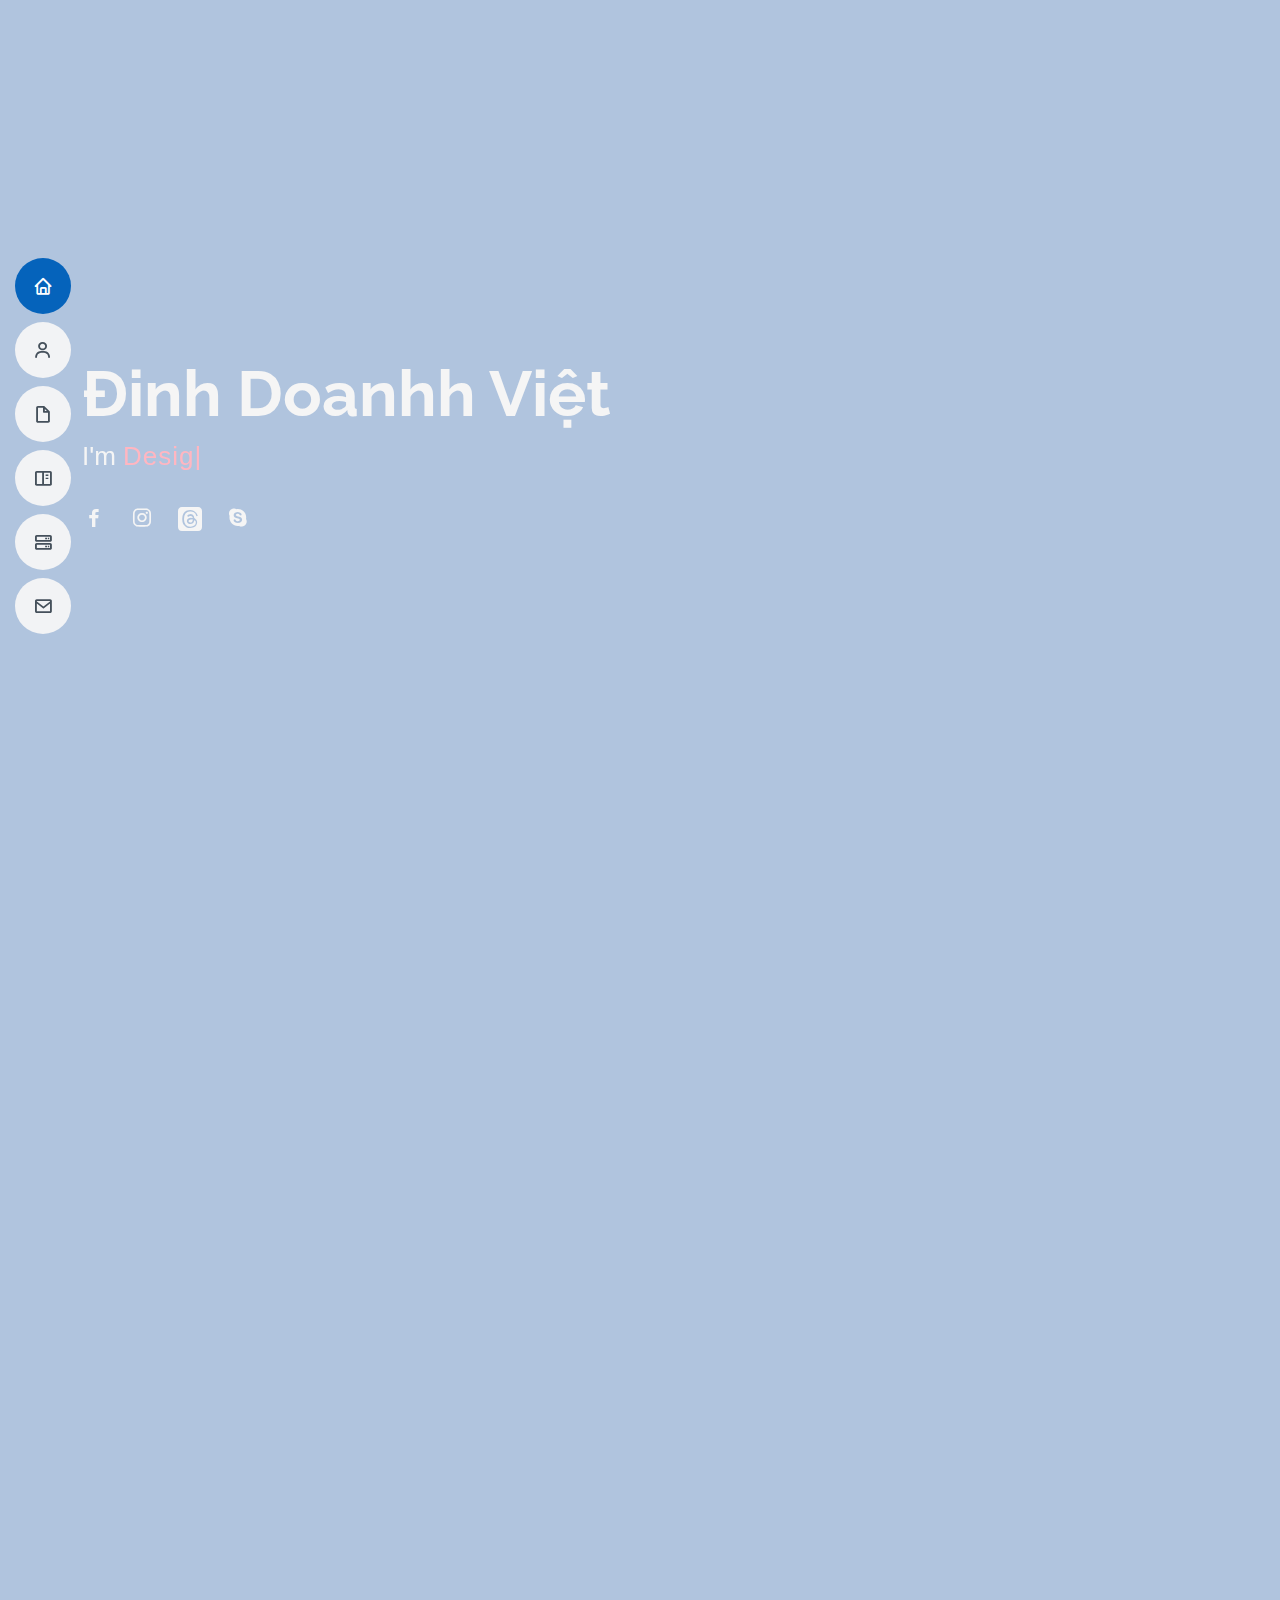
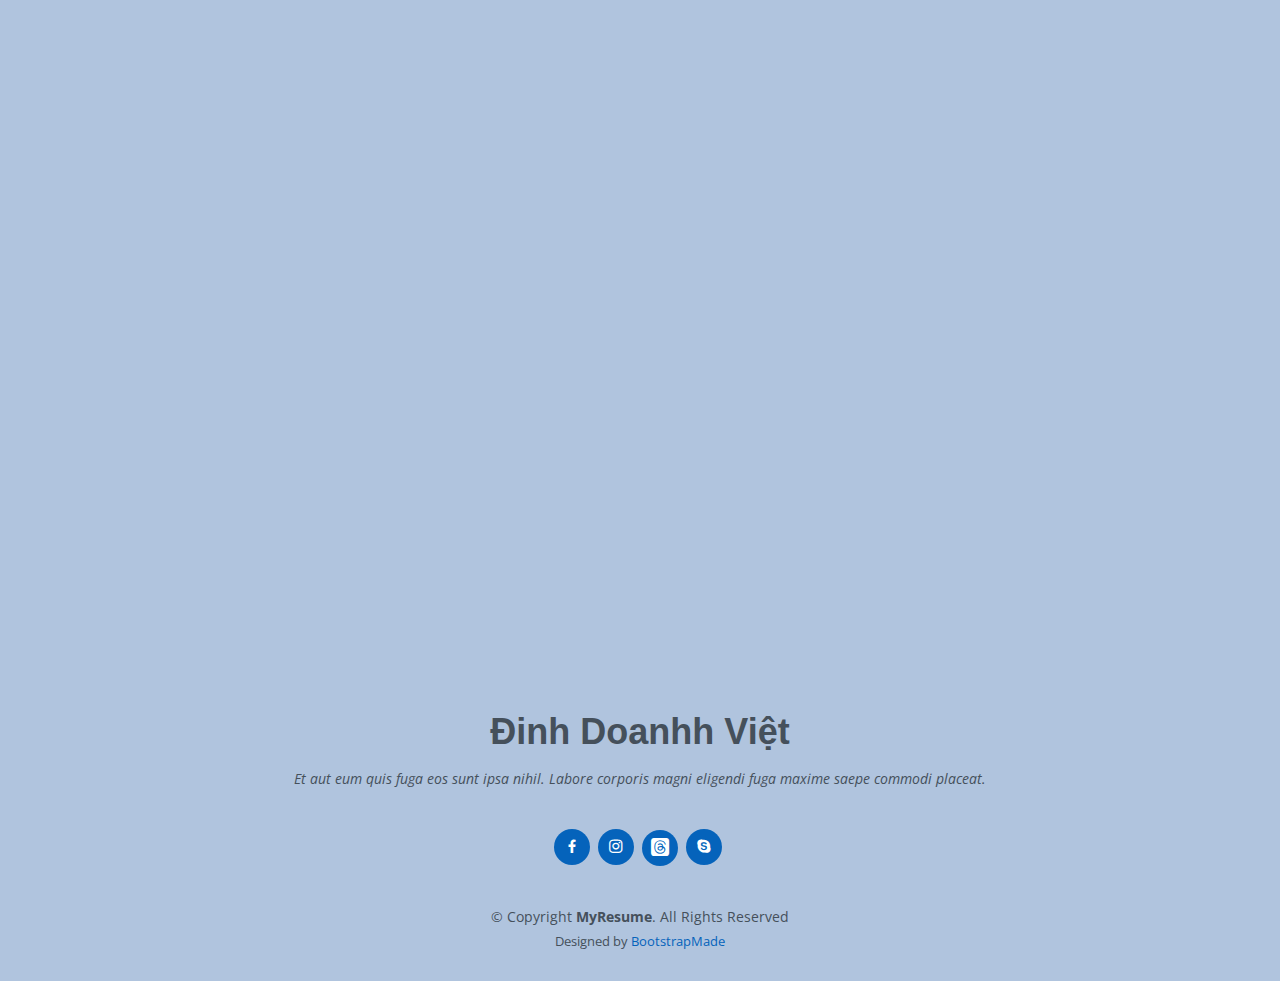
==== commit 10dc965e: "vịtt" ====
--- a/index.html
+++ b/index.html
@@ -5,7 +5,7 @@
   <meta charset="utf-8">
   <meta content="width=device-width, initial-scale=1.0" name="viewport">
 
-  <title>Đinh Doanhh Việt</title>
+  <title>MyResume Bootstrap Template - Index</title>
   <meta content="" name="description">
   <meta content="" name="keywords">
 
@@ -64,10 +64,10 @@
       <h1>Đinh Doanhh Việt</h1>
       <p>I'm <span class="typed" data-typed-items="Designer, Developer, Freelancer, Photographer"></span></p>
       <div class="social-links">
-        <a href="https://www.facebook.com/profile.php?id=100052974180784" class="facebook"><i class="bx bxl-facebook"></i></a> 
-        <a href="https://www.instagram.com/doanh_viet/" class="instagram"><i class="bx bxl-instagram"></i></a>
-        <a href="https://www.threads.net/@doanh_viet?xmt=AQGz2Tk1qGsvq0ag9qR3bFqjYLvbMsU4HVB90l2bpL-AJu8" class="threads"><i class="bi bi-threads-fill"></i></a>
-        <a href="https://join.skype.com/invite/pR5UcHzqP7nn" class="google-plus"><i class="bx bxl-skype"></i></a>
+        <a href="https://www.facebook.com" class="facebook"><i class="bx bxl-facebook"></i></a> 
+        <a class="icon" href="https://www.instagram.com" class="instagram"><i class="bx bxl-instagram"></i></a>
+        <a class="icon" href="https://www.threads.net/" class="threads"><i class="bi bi-threads-fill"></i></a>
+        <a class="icon" href="https://join.skype.com/invite/pR5UcHzqP7nn" class="google-plus"><i class="bx bxl-skype"></i></a>
         
       </div>
     </div>
@@ -81,18 +81,17 @@
 
         <div class="section-title">
           <h2>About</h2>
-          <p>Magnam dolores commodi suscipit. Necessitatibus eius consequatur ex aliquid fuga eum quidem. Sit sint consectetur velit. Quisquam quos quisquam cupiditate. Et nemo qui impedit suscipit alias ea. Quia fugiat sit in iste officiis commodi quidem hic quas.</p>
+          <p>Chào mừng bạn đến với Website của chúng tôi. Tại đây bạn có thể tìm hiểu về những sản phẩm của tôi. Tôi sẽ mang đến sản phẩm và dịch vụ tốt nhất để có thể phục vụ cho bạn.</p>
         </div>
 
         <div class="row">
           <div class="col-lg-4">
-            <img src="assets/img/profile-img.jpg" class="img-fluid" alt="">
+            <img class="img-home" src="assets/img/vitt.jpg" class="img-fluid" alt="">
           </div>
           <div class="col-lg-8 pt-4 pt-lg-0 content">
             <h3>UI/UX Designer &amp; Web Developer.</h3>
             <p class="fst-italic">
-              Lorem ipsum dolor sit amet, consectetur adipiscing elit, sed do eiusmod tempor incididunt ut labore et dolore
-              magna aliqua.
+              Xin chào! Tôi là một nhà phát triển web với đam mê trong việc tạo ra các trải nghiệm người dùng tuyệt vời và các sản phẩm web chất lượng cao. Với bằng thạc sĩ trong lĩnh vực thiết kế đồ họa và kinh nghiệm dày dạn trong thiết kế giao diện và phát triển web, tôi luôn tìm cách kết hợp sáng tạo và kỹ thuật để mang lại những giải pháp thiết kế đột phá và hiệu quả.
             </p>
             <div class="row">
               <div class="col-lg-6">
@@ -113,8 +112,7 @@
               </div>
             </div>
             <p>
-              Officiis eligendi itaque labore et dolorum mollitia officiis optio vero. Quisquam sunt adipisci omnis et ut. Nulla accusantium dolor incidunt officia tempore. Et eius omnis.
-              Cupiditate ut dicta maxime officiis quidem quia. Sed et consectetur qui quia repellendus itaque neque. Aliquid amet quidem ut quaerat cupiditate. Ab et eum qui repellendus omnis culpa magni laudantium dolores.
+              Tôi tin rằng mỗi dự án đều là cơ hội để cải thiện và tối ưu hóa trải nghiệm người dùng, đồng thời tôi luôn sẵn sàng khám phá các công nghệ mới và cải tiến kỹ năng của mình.
             </p>
           </div>
         </div>
@@ -250,10 +248,14 @@
             <h3 class="resume-title">Sumary</h3>
             <div class="resume-item pb-0">
               <h4>Đinh Doanhh Việt</h4>
-              <p><em>Innovative and deadline-driven Graphic Designer with 3+ years of experience designing and developing user-centered digital/print marketing material from initial concept to final, polished deliverable.</em></p>
+              <p><em>Tôi là Đinh Doanhh Việt, CEO & Founder với nền tảng vững chắc và kỹ năng đa dạng trong các lĩnh vực như: Thiết kế phần mềm, Thiết kế game, Thiết kế app, Thiết kế đồ họa, Thiết kế Website, và sử dụng thành thạo Adobe Photoshop. Tôi luôn tìm kiếm cơ hội để phát triển trong môi trường năng động, đầy thử thách.
+
+                Trong Resume này, tôi đã tổng hợp những điểm nổi bật về học vấn, kinh nghiệm làm việc, cùng những kỹ năng và thành tựu đã đạt được trong sự nghiệp của mình. Tôi tin rằng những thông tin này sẽ giúp bạn có cái nhìn toàn diện về tôi và đánh giá được sự phù hợp của tôi với những cơ hội hoặc dự án mà bạn quan tâm.
+                
+                </em></p>
               <ul>
-                <li>Portland par 127,Orlando, FL</li>
-                <li>(123) 456-7891</li>
+                <li>Yên Sơn-Tuyên Quang</li>
+                <li>+84353241999</li>
                 <li>vietdinh1172004@gmail.com</li>
               </ul>
             </div>
@@ -262,13 +264,7 @@
             <div class="resume-item">
               <h4>Master of Fine Arts &amp; Graphic Design</h4>
               <h5>2022 - 2026</h5>
-              <p><em>Đại học FPT Hà Nội</em></p>
-            </div>
-            <div class="resume-item">
-              <h4>Bachelor of Fine Arts &amp; Graphic Design</h4>
-              <h5>2024</h5>
-              <p><em>Rochester Institute of Technology, Rochester, NY</em></p>
-              <p>Quia nobis sequi est occaecati aut. Repudiandae et iusto quae reiciendis et quis Eius vel ratione eius unde vitae rerum voluptates asperiores voluptatem Earum molestiae consequatur neque etlon sader mart dila</p>
+              <p><em>Tôi là một chuyên gia trong lĩnh vực Thiết kế Đồ họa và Nghệ thuật Thị giác với bằng Thạc sĩ Mỹ thuật (Master of Fine Arts) chuyên ngành Thiết kế Đồ họa. Với sự kết hợp giữa tư duy sáng tạo và kỹ thuật chuyên sâu, tôi đã phát triển khả năng thiết kế đồ họa độc đáo, tập trung vào việc tạo ra các sản phẩm thị giác đầy cảm hứng và có ý nghĩa. Tôi luôn tìm cách kết hợp nghệ thuật và công nghệ để mang lại những trải nghiệm trực quan ấn tượng, từ các dự án thương mại đến các tác phẩm nghệ thuật sáng tạo. Với nền tảng học thuật vững chắc và kinh nghiệm thực tế phong phú, tôi cam kết tạo ra những sản phẩm thiết kế mang lại giá trị và khác biệt cho người dùng.</em></p>
             </div>
           </div>
           <div class="col-lg-6">
@@ -276,23 +272,24 @@
             <div class="resume-item">
               <h4>Senior graphic design specialist</h4>
               <h5>2024 - Present</h5>
-              <p><em>Experion, New York, NY </em></p>
+              <p><em>Tập đoàn FPT </em></p>
               <ul>
-                <li>Lead in the design, development, and implementation of the graphic, layout, and production communication materials</li>
-                <li>Delegate tasks to the 7 members of the design team and provide counsel on all aspects of the project. </li>
-                <li>Supervise the assessment of all graphic materials in order to ensure quality and accuracy of the design</li>
-                <li>Oversee the efficient use of production project budgets ranging from $2,000 - $25,000</li>
+                <li>Tôi lãnh đạo việc thiết kế và triển khai các tài liệu truyền thông đồ họa, kết hợp nghệ thuật và công nghệ để đạt hiệu quả cao nhất.</li>
+                <li>Tôi phân công công việc cho các thành viên trong đội thiết kế và tư vấn để đảm bảo dự án được thực hiện xuất sắc nhất có thể. </li>
+                <li>Tôi giám sát việc đánh giá các tài liệu đồ họa để đảm bảo chất lượng và độ chính xác của thiết kế.</li>
+                <li>Tôi quản lý hiệu quả ngân sách của các dự án sản xuất, từ $2,000 đến $25,000. Tôi luôn tìm cách tối ưu hóa việc sử dụng nguồn lực để đạt được kết quả tốt nhất, đảm bảo rằng mọi chi tiêu đều mang lại giá trị tối đa mà không ảnh hưởng đến chất lượng của sản phẩm.
+                </li>
               </ul>
             </div>
             <div class="resume-item">
               <h4>Graphic design specialist</h4>
               <h5>2024 </h5>
-              <p><em>Stepping Stone Advertising, New York, NY</em></p>
+              <p><em>Tập đoàn FPT</em></p>
               <ul>
-                <li>Developed numerous marketing programs (logos, brochures,infographics, presentations, and advertisements).</li>
-                <li>Managed up to 5 projects or tasks at a given time while under pressure</li>
-                <li>Recommended and consulted with clients on the most appropriate graphic design</li>
-                <li>Created 4+ design presentations and proposals a month for clients and account managers</li>
+                <li>Phát triển nhiều chương trình marketing, bao gồm logo, brochure, infographics, trình bày và quảng cáo.</li>
+                <li>Quản lý đồng thời lên đến 5 dự án hoặc nhiệm vụ dưới áp lực.</li>
+                <li>Tư vấn và đề xuất các giải pháp thiết kế đồ họa phù hợp nhất cho khách hàng.</li>
+                <li>Tạo ra hơn 4 bản trình bày và đề xuất thiết kế mỗi tháng cho khách hàng và các quản lý tài khoản.</li>
               </ul>
             </div>
           </div>
@@ -307,7 +304,7 @@
 
         <div class="section-title">
           <h2>Portfolio</h2>
-          <p>Magnam dolores commodi suscipit. Necessitatibus eius consequatur ex aliquid fuga eum quidem. Sit sint consectetur velit. Quisquam quos quisquam cupiditate. Et nemo qui impedit suscipit alias ea. Quia fugiat sit in iste officiis commodi quidem hic quas.</p>
+          <p>Tôi có kinh nghiệm trong thiết kế và phát triển dự án, luôn sẵn sàng nhận thách thức mới và nâng cao kỹ năng của mình. Đây chính là 1 trong những thành quả của tôi</p>
         </div>
 
         <div class="row">
@@ -646,19 +643,19 @@
               <div class="address">
                 <i class="bi bi-geo-alt"></i>
                 <h4>Location:</h4>
-                <p>A108 Adam Street, New York, NY 535022</p>
+                <p>Yên Sơn-Tuyên Quang</p>
               </div>
 
               <div class="email">
                 <i class="bi bi-envelope"></i>
                 <h4>Email:</h4>
-                <p>info@example.com</p>
+                <p>vietdinh1172004@gmail.com</p>
               </div>
 
               <div class="phone">
                 <i class="bi bi-phone"></i>
                 <h4>Call:</h4>
-                <p>+1 5589 55488 55s</p>
+                <p>+84353241999</p>
               </div>
 
             </div>
@@ -712,9 +709,9 @@
       <h3>Đinh Doanhh Việt</h3>
       <p>Et aut eum quis fuga eos sunt ipsa nihil. Labore corporis magni eligendi fuga maxime saepe commodi placeat.</p>
       <div class="social-links">
-       <a href="https://www.facebook.com/profile.php?id=100052974180784" class="facebook"><i class="bx bxl-facebook"></i></a> 
-        <a href="https://www.instagram.com/doanh_viet/" class="instagram"><i class="bx bxl-instagram"></i></a>
-        <a href="https://www.threads.net/@doanh_viet?xmt=AQGz2Tk1qGsvq0ag9qR3bFqjYLvbMsU4HVB90l2bpL-AJu8" class="threads"><i class="bi bi-threads-fill"></i></a>
+        <a href="https://www.facebook.com" class="facebook"><i class="bx bxl-facebook"></i></a>
+        <a href="https://www.instagram.com" class="instagram"><i class="bx bxl-instagram"></i></a>
+        <a href="https://www.threads.net/" class="threads"><i class="bi bi-threads-fill"></i></a> 
         <a href="https://join.skype.com/invite/pR5UcHzqP7nn" class="google-plus"><i class="bx bxl-skype"></i></a>
         
       </div>
@@ -788,4 +785,4 @@
 
 </body>
 
-</html>
+</html>--- a/assets/css/style.css
+++ b/assets/css/style.css
@@ -12,6 +12,7 @@
 body {
   font-family: "Open Sans", sans-serif;
   color: #272829;
+  background-color: rgb(176,196,222);
 }
 
 a {
@@ -151,6 +152,10 @@
 /**
 * Desktop Navigation 
 */
+.img-home{
+  height: 375px;  
+  width: 274px;
+}
 .nav-menu {
   padding: 0;
   display: block;
@@ -166,6 +171,7 @@
   position: relative;
   white-space: nowrap;
 }
+
 
 .nav-menu a,
 .nav-menu a:focus {
@@ -277,20 +283,22 @@
 #hero {
   width: 100%;
   height: 100vh;
-  background: url("../img/hero-bg.jpg") top right no-repeat;
+  background: url("https://th.bing.com/th/id/R.8889708a97ddf029301d85ec6b968b28?rik=HtszQav7HmIYRw&pid=ImgRaw&r=0") top right no-repeat;
   background-size: cover;
   position: relative;
-}
-
-@media (min-width: 992px) {
+  background-repeat: no-repeat;
+
+}
+
+@media (min-width: 1024px) {
   #hero {
-    padding-left: 160px;
+    background-position: center top;
   }
 }
 
 #hero:before {
   content: "";
-  background: rgba(255, 255, 255, 0.8);
+   /* background: rgba(255, 255, 255, 0.8);  */
   position: absolute;
   bottom: 0;
   top: 0;
@@ -303,18 +311,21 @@
   font-size: 64px;
   font-weight: 700;
   line-height: 56px;
-  color: #45505b;
+  color: #f5f5f5;
 }
 
 #hero p {
-  color: #45505b;
+  color: #f5f5f5;
   margin: 15px 0 0 0;
   font-size: 26px;
   font-family: "Poppins", sans-serif;
 }
+.icon{
+  color: #941a1a;
+}
 
 #hero p span {
-  color: #0563bb;
+  color: rgb(255,182,193);
   letter-spacing: 1px;
 }
 
@@ -325,7 +336,7 @@
 #hero .social-links a {
   font-size: 24px;
   display: inline-block;
-  color: #45505b;
+  color: rgb(245, 245, 245);
   line-height: 1;
   margin-right: 20px;
   transition: 0.3s;
@@ -1018,7 +1029,7 @@
 --------------------------------------------------------------*/
 .contact .info {
   width: 100%;
-  background: #fff;
+  background: rgb(176,196,222);
 }
 
 .contact .info i {
@@ -1155,7 +1166,7 @@
 # Footer
 --------------------------------------------------------------*/
 #footer {
-  background: #f7f8f9;
+  /* background: #f7f8f9; */
   color: #45505b;
   font-size: 14px;
   text-align: center;
@@ -1226,4 +1237,5 @@
   text-align: left;
   padding: 15px;
   font-weight: 600;
-}+}
+
